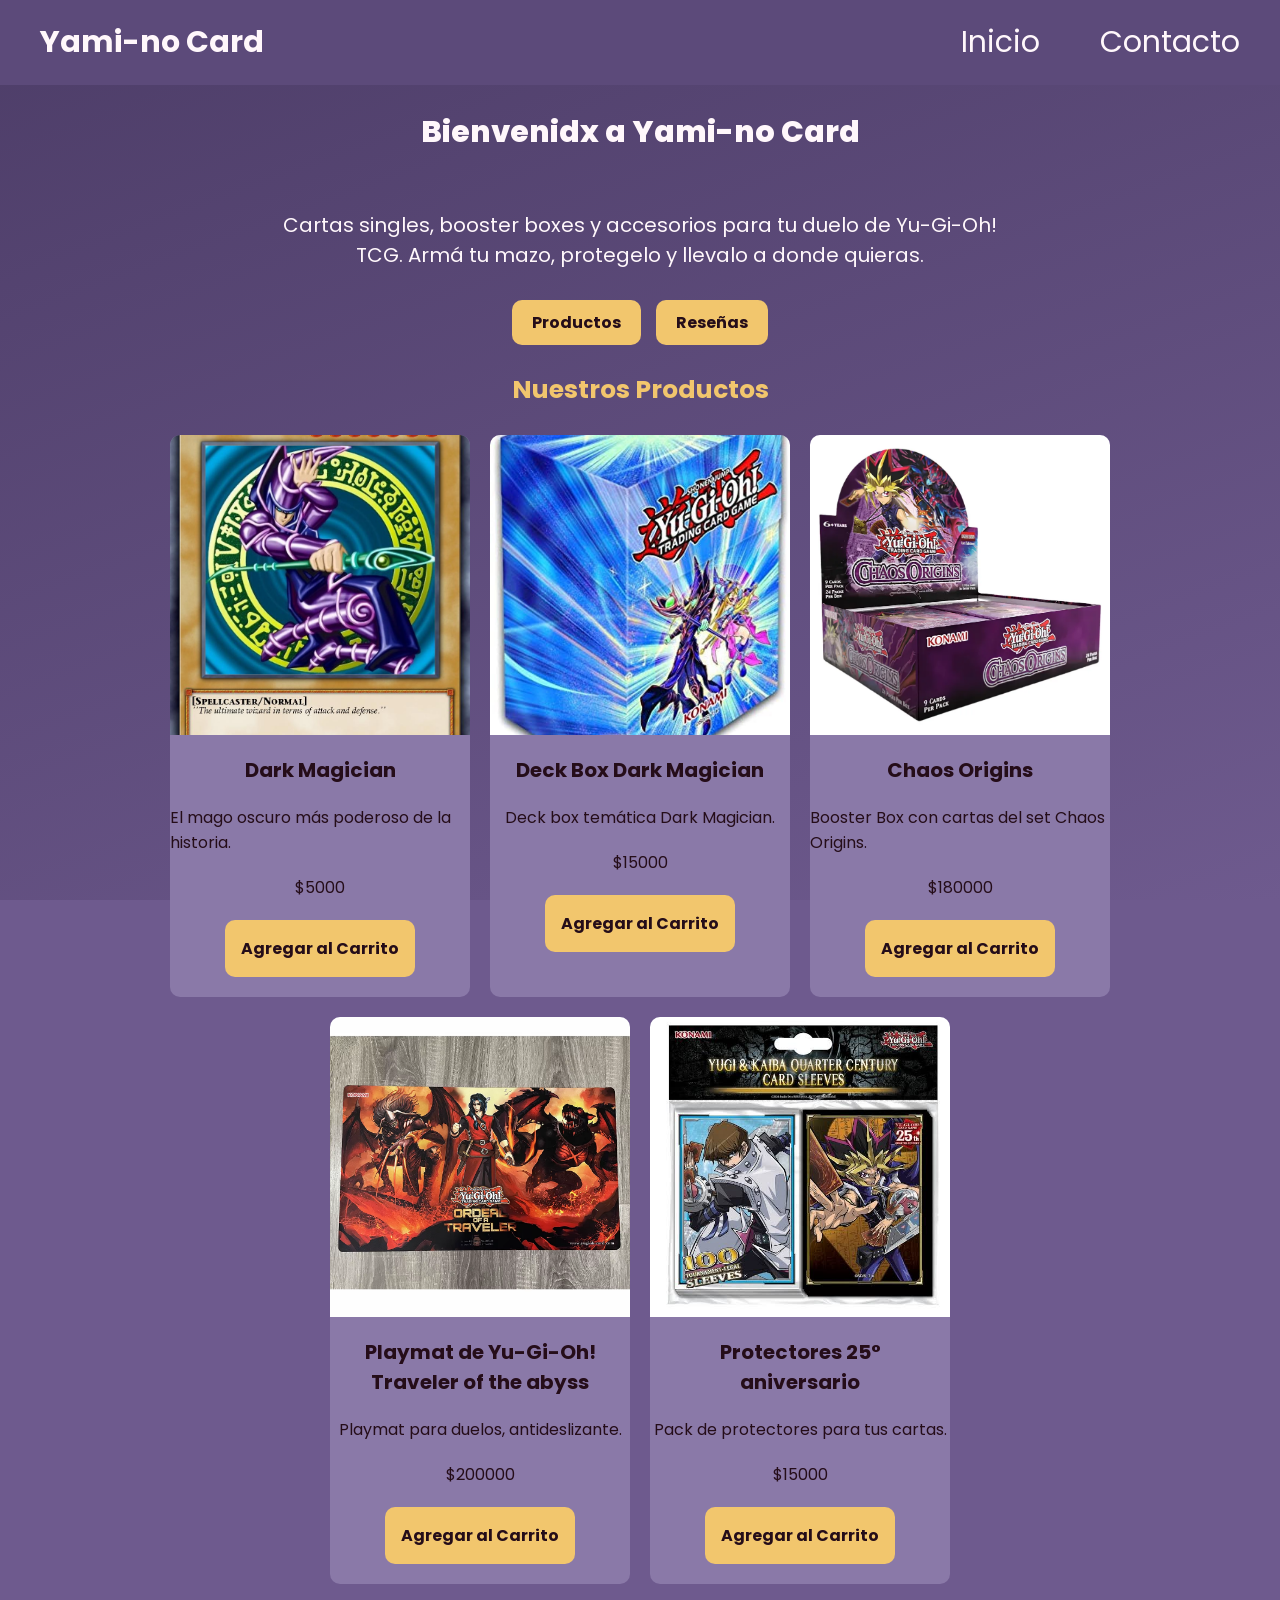
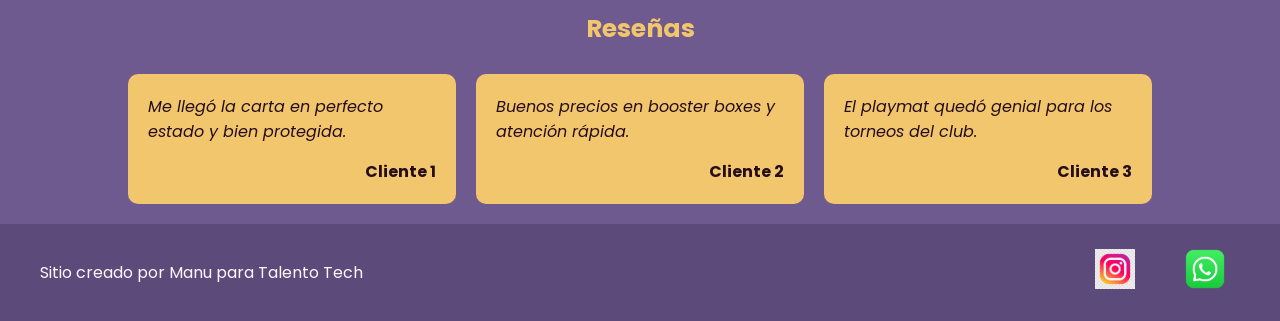
==== index.html @ 8b95e6cf "Primera versión de la tienda" ====
<!DOCTYPE html>
<html lang="es">
    <head>
        <meta charset="UTF-8">
        <meta name="viewport" content="width=device-width, initial-scale=1.0">
        <meta name="description" content="Yami-no Card: tienda de cartas, booster boxes y accesorios de Yu-Gi-Oh! TCG.">
        <link
          href="https://fonts.googleapis.com/css2?family=Poppins:ital,wght@0,100;0,400;0,600;0,700;0,800;1,100;1,400;1,600;1,700&display=swap"
          rel="stylesheet"
        />

        <!-- CAMBIO: el index está en la raíz, así que la ruta es ./css y no ../css -->
        <link rel="stylesheet" href="./css/styles.css"/>
        <!-- CAMBIO: título con el nombre de la tienda -->
        <title>Yami-no Card | Tienda de Yu-Gi-Oh!</title>
    </head>
    <body>
        <header>
            <div class="div-logo"><a class="logo" href="./index.html">Yami-no Card</a></div>
            
            <nav class="header-nav" aria-label="Principal">
                <ul class="nav-links">
                    <li><a href="./index.html">Inicio</a></li>
                    <li><a href="./pages/contacto.html">Contacto</a></li>
                </ul>
            </nav>
        </header>
        <main>
            <section class="inicio">
                <h1>Bienvenidx a Yami-no Card</h1>
                <!-- CAMBIO: texto real en lugar del lorem ipsum (editalo a tu gusto) -->
                <p class="parrafo">
                    Cartas singles, booster boxes y accesorios para tu duelo de Yu-Gi-Oh! TCG.
                    Armá tu mazo, protegelo y llevalo a donde quieras.
                </p>

                <!-- NUEVO: lista de navegación interna (la pide la consigna) -->
                <nav class="nav-interna" aria-label="En esta página">
                    <ul>
                        <li><a href="#productos">Productos</a></li>
                        <li><a href="#resenas">Reseñas</a></li>
                    </ul>
                </nav>
            </section>

            <!-- CAMBIO: id para que funcione el ancla -->
            <section id="productos">
                <h2 class="titulo-productos text-secondary">Nuestros Productos</h2>
                <div class="contenedor-tarjetas">
                    <article class="card text-dark">
                        <img src="./img/darkmagiciancard.jpg" alt="Carta Dark Magician"/>
                        <h3>Dark Magician</h3>
                        <p>El mago oscuro más poderoso de la historia.</p>
                        <p>$5000</p>
                        <button class="btn bg-secondary text-dark" type="button">
                            Agregar al Carrito
                        </button>
                    </article>

                    <article class="card text-dark">
                        <img src="./img/darkmagicianbox.jpg" alt="Deck box temática Dark Magician"/>
                        <!-- CAMBIO: título distinto al de la carta -->
                        <h3>Deck Box Dark Magician</h3>
                        <!-- CAMBIO: typos corregidos -->
                        <p>Deck box temática Dark Magician.</p>
                        <p>$15000</p>
                        <button class="btn bg-secondary text-dark" type="button">
                            Agregar al Carrito
                        </button>
                    </article>

                    <article class="card text-dark">
                        <img src="./img/chaosoriginboosterbox.webp" alt="Booster box del set Chaos Origins"/>
                        <h3>Chaos Origins</h3>
                        <p>Booster Box con cartas del set Chaos Origins.</p>
                        <p>$180000</p>
                        <button class="btn bg-secondary text-dark" type="button">
                            Agregar al Carrito
                        </button>
                    </article>

                    <!-- NUEVO (placeholder): cambiá imagen, texto y precio por los reales -->
                    <article class="card text-dark">
                        <img src="./img/playmatdante.avif" alt="Playmat de Yu-Gi-Oh!
                        Traveler of the abyss"/>
                        <h3>Playmat de Yu-Gi-Oh!
                        Traveler of the abyss</h3>
                        <p>Playmat para duelos, antideslizante.</p>
                        <p>$200000</p>
                        <button class="btn bg-secondary text-dark" type="button">
                            Agregar al Carrito
                        </button>
                    </article>

                    <!-- NUEVO (placeholder): cambiá imagen, texto y precio por los reales -->
                    <article class="card text-dark">
                        <img src="./img/protectoresyugioh.jpg" alt="Protectores de cartas"/>
                        <h3>Protectores 25° aniversario</h3>
                        <p>Pack de protectores para tus cartas.</p>
                        <p>$15000</p>
                        <button class="btn bg-secondary text-dark" type="button">
                            Agregar al Carrito
                        </button>
                    </article>
                </div>
            </section>

            <!-- NUEVO: sección Reseñas con Grid (reseñas de ejemplo, reemplazalas) -->
            <section id="resenas">
                <h2 class="text-secondary">Reseñas</h2>
                <div class="contenedor-resenas">
                    <article class="resena text-dark">
                        <blockquote>
                            <p>Me llegó la carta en perfecto estado y bien protegida.</p>
                        </blockquote>
                        <p class="autor">Cliente 1</p>
                    </article>

                    <article class="resena text-dark">
                        <blockquote>
                            <p>Buenos precios en booster boxes y atención rápida.</p>
                        </blockquote>
                        <p class="autor">Cliente 2</p>
                    </article>

                    <article class="resena text-dark">
                        <blockquote>
                            <p>El playmat quedó genial para los torneos del club.</p>
                        </blockquote>
                        <p class="autor">Cliente 3</p>
                    </article>
                </div>
            </section>
        </main>
        <footer>
            <p>Sitio creado por Manu para Talento Tech</p>
            <nav aria-label="Redes sociales">
                <ul class="footer-list">
                    <!-- CAMBIO: cada ícono en su propio <li> -->
                    <li><img src="./img/instagramlogo.avif" alt="Logo de Instagram"/></li>
                    <li><img src="./img/whatsapplogopng.webp" alt="Logo de WhatsApp"/></li>
                </ul>
            </nav>
        </footer>
    </body>
</html>
---- css/styles.css ----
*{
    margin: 0;
    padding: 0;
    box-sizing: border-box;
}
html {
    font-size: 62.5%;
}

body {
    font-family: 'Poppins', sans-serif;
    font-size: 1.6rem;
    background-color: #6e5a8e;
    /* NUEVO (opcional): degradé de fondo; si lo sacás queda tu color liso */
    background-image: linear-gradient(160deg, #4d3d68 0%, #6e5a8e 100%);
    background-attachment: fixed;
    color: #fff7fb; 

    display: flex;
    flex-direction: column;
    min-height: 100vh;
}

main {
    width: 80%;
    margin:  auto;
    padding-bottom: 2rem;

    flex: 1;

    display: flex;
    flex-direction: column;
    align-items: center;
}

/* NUEVO: que ninguna imagen se salga de su contenedor */
img {
    max-width: 100%;
}

h1   {
    font-size: 3rem;
    font-weight: 800;
    line-height: 1.15;
    margin: 3rem 0;
}

h2{
    color: #fff7fb;
    font-size: 2.5rem;
    font-weight: 700;
    line-height: 1.2;
    text-align: center;
    margin: 3rem 0;
}

/* NUEVO: títulos de las cards centrados */
h3 {
    font-size: 2rem;
    text-align: center;
    padding: 0 1rem;
}

/* NUEVO: foco visible al navegar con el teclado */
a:focus-visible,
button:focus-visible,
input:focus-visible,
textarea:focus-visible {
    outline: 3px solid #f2c66d;
    outline-offset: 2px;
}

.btn {
    border: none;
    font-family: inherit;
    font-size: 1.6rem;
    font-weight: bold;
    padding: 1.6rem;
    border-radius: 1rem;
    cursor: pointer;
}

header, footer {
    background-color: #5c4a7a;
    color: #fff7fb;
    width: 100%;

    display: flex;
    justify-content: space-between;
    align-items: center;
}

footer {
    padding: 1rem 4rem;
}

.div-logo {
    margin-left: 2rem;
    font-weight: bold;
} 

.logo, 
.header-nav a {
    text-decoration: none;
    font-size: 3rem;
    color: inherit;
    display: inline-block;
    padding: 2rem;
}


.header-nav{
    margin-right: 2rem;
}

.header-nav ul, footer .footer-list {
    list-style: none;
    display: flex;
    gap: 2rem;
}

.footer-list li{
    padding: 1rem;
}

.footer-list img {
    width: 5rem;
    padding: 0.5rem;
}



/*COLORES*/

.bg-primary {
    background-color: #6e5a8e;
}

/* CAMBIO: antes era #250d19, igual que el texto del botón (.text-dark), y no se leía */
.bg-secondary {
    background-color: #f2c66d;
}

/* CAMBIO: typo (.tex-light) */
.text-light {
    color: #fff7fb;
}

.text-dark {
    color: #250d19;
}

/* CAMBIO: typo (.tex-secondary) y color. Antes era #6e5a8e, igual que el fondo de la página */
.text-secondary {
    color: #f2c66d;
}

/* HOME*/

.inicio{
    display: flex;
    flex-direction: column;
    justify-content: center;
    align-items: center;
}

.inicio h1{
    width: 100%;
    text-align: center;
}

/* CAMBIO: typo (.parraf) para que coincida con class="parrafo" del HTML */
.parrafo {
    width: 80%;
    text-align: center;
    font-size: 2rem;
    padding: 3rem;
}

/* NUEVO: lista de navegación interna (anclas) */
.nav-interna ul {
    list-style: none;
    display: flex;
    justify-content: center;
    flex-wrap: wrap;
    gap: 1.5rem;
}

.nav-interna a {
    display: inline-block;
    color: #250d19;
    background-color: #f2c66d;
    font-weight: bold;
    text-decoration: none;
    padding: 1rem 2rem;
    border-radius: 1rem;
}

/* CAMBIO: typo (.contenerdor-tarjetas) para que coincida con el HTML */
.contenedor-tarjetas {
    display: flex;
    justify-content: center;
    /* para que se acomode los hijos abajo no tienen espacio* el uso de flex-wrap */
    flex-wrap: wrap;
    gap: 2rem;
}


.card {
    background-color: #8a79a8;
    width: 30rem;
    /* CAMBIO: evita que se desborde en celulares chicos */
    max-width: 100%;
    border-radius: 1rem;
    overflow: hidden;

    display: flex;
    flex-direction: column;
    align-items: center;
    gap: 2rem;
    padding-bottom: 2rem;
        
}

/* CAMBIO: imágenes rectangulares y parejas (con el óvalo las cartas quedaban recortadas).
   Si querés volver a tu estilo, cambiá esto por: width: 100%; border-radius: 20rem; */
.card img {
    width: 100%;
    height: 30rem;
    object-fit: cover;
}

/* NUEVO: Reseñas con GRID */
#resenas {
    width: 100%;
}

.contenedor-resenas {
    display: grid;
    grid-template-columns: repeat(auto-fit, minmax(24rem, 1fr));
    gap: 2rem;
}

.resena {
    background-color: #f2c66d;
    border-radius: 1rem;
    padding: 2rem;

    display: flex;
    flex-direction: column;
    justify-content: space-between;
    gap: 1.5rem;
}

.resena blockquote {
    font-style: italic;
}

.autor {
    font-weight: bold;
    text-align: right;
}


/* -------------------------------------------------------------------------- */
/*                                  CONTACTO                                  */
/* -------------------------------------------------------------------------- */
.contacto {
  width: 100%;
  display: flex;
  flex-direction: column;
  align-items: center;
}

.titulo-contacto {
  margin: 2rem 0;
}

.form-contacto {
  background-color: #8a79a8;
  color: #250d19;

  width: 100%;
  max-width: 50rem;

  font-size: 2rem;
  padding: 3rem;
  border-radius: 1rem;

  box-shadow: 0 10px 30px rgba(0, 0, 0, 0.15); /* sutil */
}

.grupo-input {
  display: flex;
  flex-direction: column;
  gap: 0.8rem;
  margin-bottom: 2rem;
}

/* CAMBIO: saqué "outline: none" (ahora el foco se ve con la regla de arriba)
   y sumé font-family para que los campos usen Poppins */
.grupo-input input,
.grupo-input textarea {
  width: 100%;
  padding: 1.2rem;
  font-family: inherit;
  font-size: 1.6rem;

  color: #250d19;
  background-color: #fff7fb;

  border: 2px solid #6e5a8e;
  border-radius: 0.8rem;
}

.grupo-input textarea {
  min-height: 10rem;
  resize: vertical;
}



/* -------------------------------------------------------------------------- */
/*                                MEDIA QUERIES                               */
/* -------------------------------------------------------------------------- */
/* NUEVO: tablets */
@media (max-width: 900px) {
  main {
    width: 90%;
  }
}

/* CAMBIO: tu media query de celulares, ahora más completa */
@media (max-width: 600px) {
  header,
  footer {
    flex-direction: column;
  }

  .header-nav,
  .div-logo {
    margin: 0;
  }

  .logo,
  .header-nav a {
    font-size: 2.2rem;
    padding: 1rem;
  }

  main {
    width: 94%;
  }

  h1 {
    font-size: 2.4rem;
  }

  h2 {
    font-size: 2rem;
  }

  .parrafo {
    width: 100%;
    padding: 1.5rem;
    font-size: 1.7rem;
  }

  .form-contacto {
    padding: 2rem;
    font-size: 1.8rem;
  }

  footer {
    padding: 1rem 2rem;
    text-align: center;
  }
}
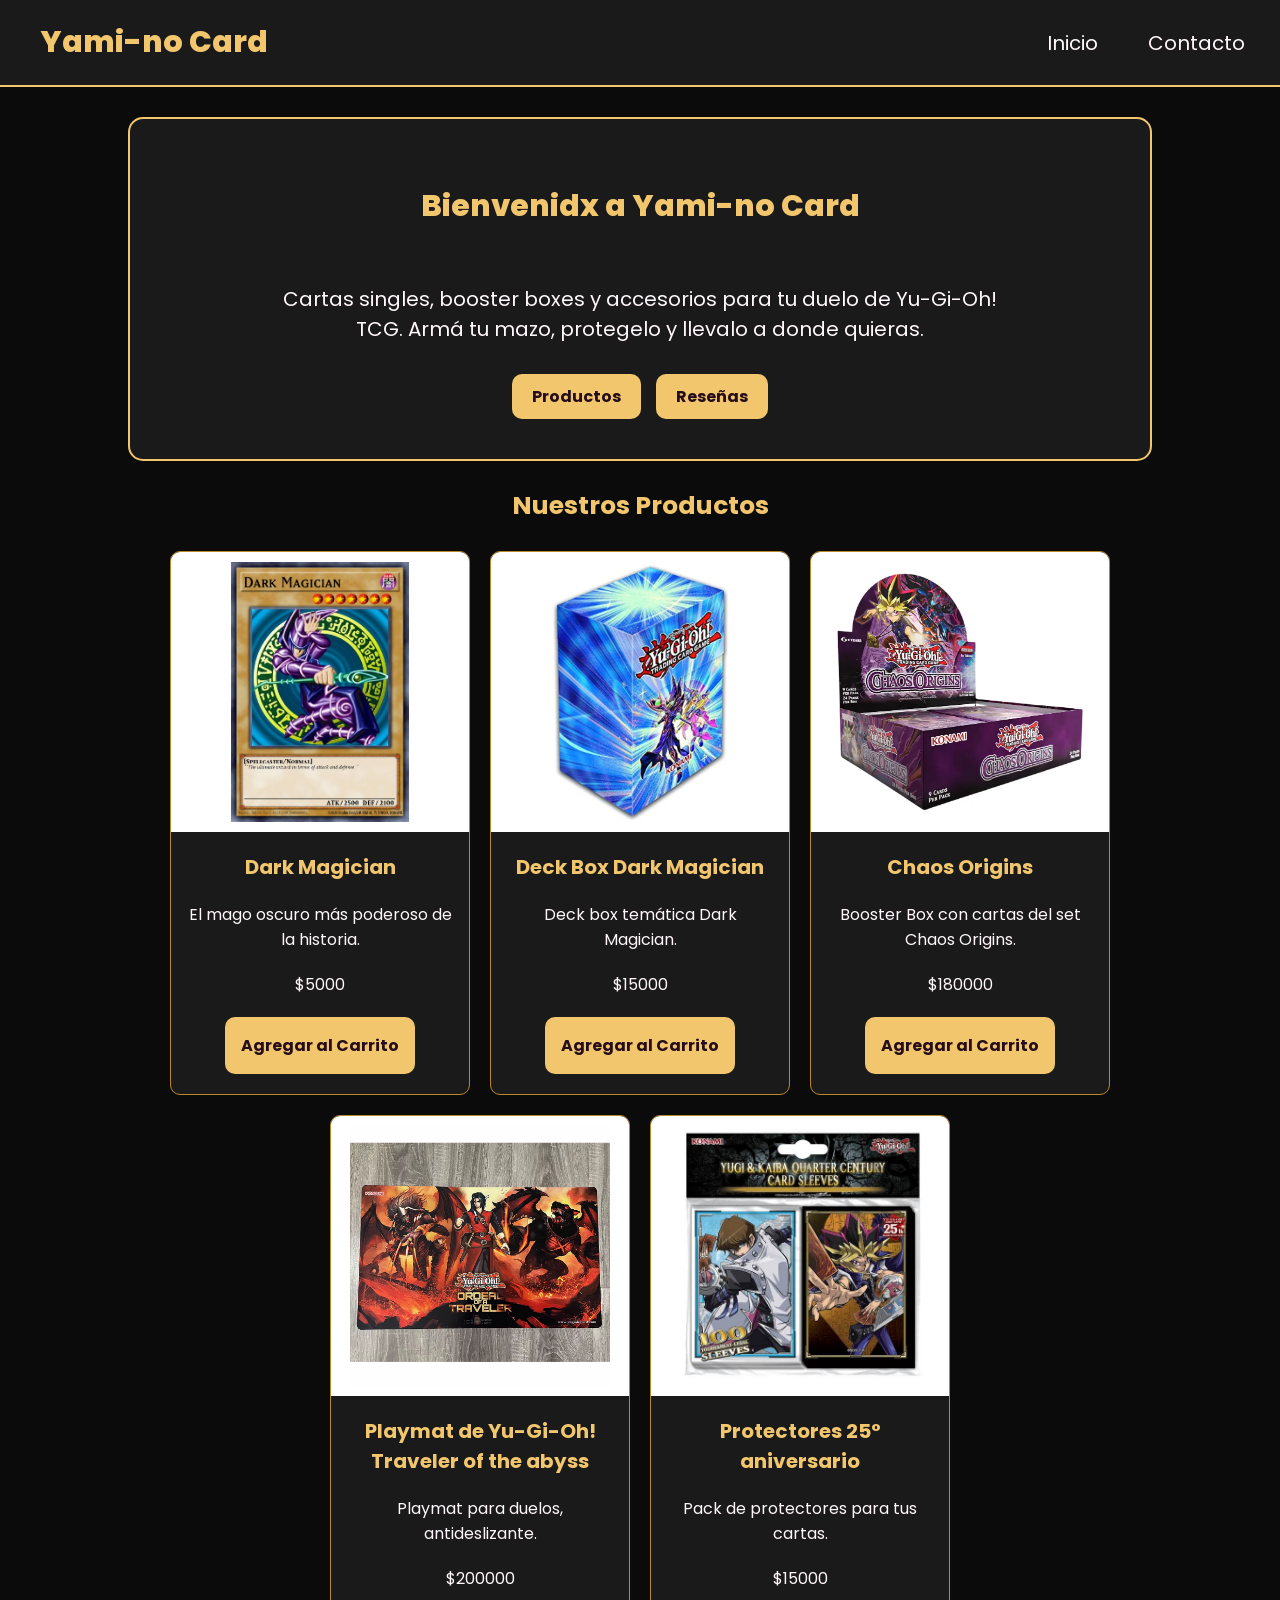
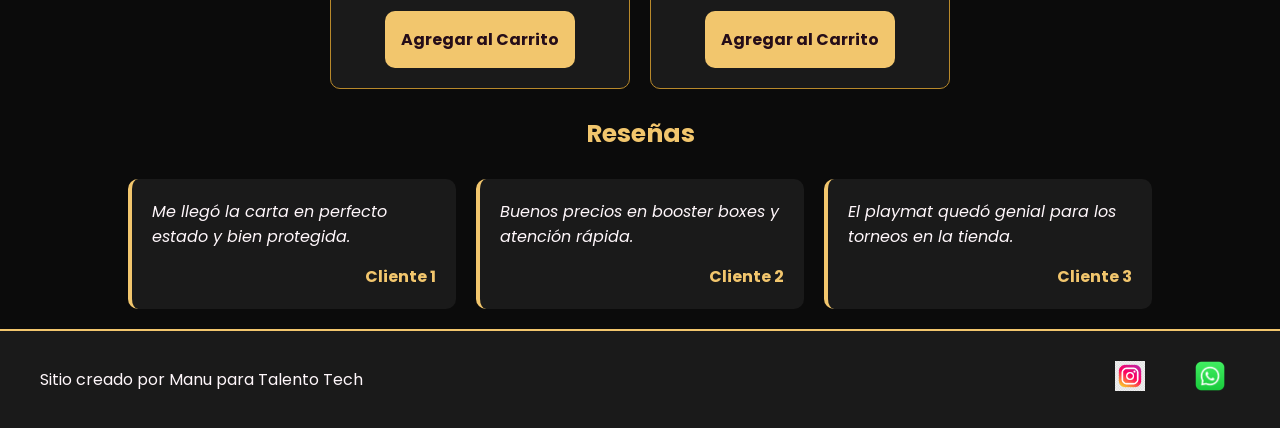
==== commit 70932f39: "Paleta negro y dorado, banner y correcciones de CSS" ====
--- a/index.html
+++ b/index.html
@@ -9,9 +9,8 @@
           rel="stylesheet"
         />
 
-        <!-- CAMBIO: el index está en la raíz, así que la ruta es ./css y no ../css -->
+        
         <link rel="stylesheet" href="./css/styles.css"/>
-        <!-- CAMBIO: título con el nombre de la tienda -->
         <title>Yami-no Card | Tienda de Yu-Gi-Oh!</title>
     </head>
     <body>
@@ -28,13 +27,11 @@
         <main>
             <section class="inicio">
                 <h1>Bienvenidx a Yami-no Card</h1>
-                <!-- CAMBIO: texto real en lugar del lorem ipsum (editalo a tu gusto) -->
                 <p class="parrafo">
                     Cartas singles, booster boxes y accesorios para tu duelo de Yu-Gi-Oh! TCG.
                     Armá tu mazo, protegelo y llevalo a donde quieras.
                 </p>
 
-                <!-- NUEVO: lista de navegación interna (la pide la consigna) -->
                 <nav class="nav-interna" aria-label="En esta página">
                     <ul>
                         <li><a href="#productos">Productos</a></li>
@@ -43,7 +40,6 @@
                 </nav>
             </section>
 
-            <!-- CAMBIO: id para que funcione el ancla -->
             <section id="productos">
                 <h2 class="titulo-productos text-secondary">Nuestros Productos</h2>
                 <div class="contenedor-tarjetas">
@@ -59,9 +55,7 @@
 
                     <article class="card text-dark">
                         <img src="./img/darkmagicianbox.jpg" alt="Deck box temática Dark Magician"/>
-                        <!-- CAMBIO: título distinto al de la carta -->
                         <h3>Deck Box Dark Magician</h3>
-                        <!-- CAMBIO: typos corregidos -->
                         <p>Deck box temática Dark Magician.</p>
                         <p>$15000</p>
                         <button class="btn bg-secondary text-dark" type="button">
@@ -79,7 +73,6 @@
                         </button>
                     </article>
 
-                    <!-- NUEVO (placeholder): cambiá imagen, texto y precio por los reales -->
                     <article class="card text-dark">
                         <img src="./img/playmatdante.avif" alt="Playmat de Yu-Gi-Oh!
                         Traveler of the abyss"/>
@@ -92,7 +85,6 @@
                         </button>
                     </article>
 
-                    <!-- NUEVO (placeholder): cambiá imagen, texto y precio por los reales -->
                     <article class="card text-dark">
                         <img src="./img/protectoresyugioh.jpg" alt="Protectores de cartas"/>
                         <h3>Protectores 25° aniversario</h3>
@@ -105,7 +97,6 @@
                 </div>
             </section>
 
-            <!-- NUEVO: sección Reseñas con Grid (reseñas de ejemplo, reemplazalas) -->
             <section id="resenas">
                 <h2 class="text-secondary">Reseñas</h2>
                 <div class="contenedor-resenas">
@@ -125,7 +116,7 @@
 
                     <article class="resena text-dark">
                         <blockquote>
-                            <p>El playmat quedó genial para los torneos del club.</p>
+                            <p>El playmat quedó genial para los torneos en la tienda.</p>
                         </blockquote>
                         <p class="autor">Cliente 3</p>
                     </article>
@@ -136,7 +127,6 @@
             <p>Sitio creado por Manu para Talento Tech</p>
             <nav aria-label="Redes sociales">
                 <ul class="footer-list">
-                    <!-- CAMBIO: cada ícono en su propio <li> -->
                     <li><img src="./img/instagramlogo.avif" alt="Logo de Instagram"/></li>
                     <li><img src="./img/whatsapplogopng.webp" alt="Logo de WhatsApp"/></li>
                 </ul>
--- a/css/styles.css
+++ b/css/styles.css
@@ -1,21 +1,38 @@
+/* ========================================================================== 
+    YAMI-NO CARD - styles.css           
+                                                                           
+    Colores usados:                                                           
+    negro #0b0b0b | negro suave #1a1a1a | dorado #f2c66d                    
+    dorado oscuro #b8892b | texto claro #fff7fb | texto oscuro #250d19      
+                                                                            
+
+   ========================================================================== */
+
+
+/* -------------------------------------------------------------------------- */
+/*  BASE                                                                      */
+/* -------------------------------------------------------------------------- */
+
+
 *{
     margin: 0;
     padding: 0;
     box-sizing: border-box;
 }
+
+
 html {
     font-size: 62.5%;
 }
+
 
 body {
     font-family: 'Poppins', sans-serif;
     font-size: 1.6rem;
-    background-color: #6e5a8e;
-    /* NUEVO (opcional): degradé de fondo; si lo sacás queda tu color liso */
-    background-image: linear-gradient(160deg, #4d3d68 0%, #6e5a8e 100%);
-    background-attachment: fixed;
-    color: #fff7fb; 
-
+    background-color: #0b0b0b;
+    color: #fff7fb;
+
+    
     display: flex;
     flex-direction: column;
     min-height: 100vh;
@@ -33,7 +50,7 @@
     align-items: center;
 }
 
-/* NUEVO: que ninguna imagen se salga de su contenedor */
+
 img {
     max-width: 100%;
 }
@@ -54,14 +71,13 @@
     margin: 3rem 0;
 }
 
-/* NUEVO: títulos de las cards centrados */
 h3 {
     font-size: 2rem;
     text-align: center;
     padding: 0 1rem;
 }
 
-/* NUEVO: foco visible al navegar con el teclado */
+/* Extra de accesibilidad: se ve dónde estás al navegar con el teclado */
 a:focus-visible,
 button:focus-visible,
 input:focus-visible,
@@ -72,7 +88,7 @@
 
 .btn {
     border: none;
-    font-family: inherit;
+    font-family: 'Poppins', sans-serif;
     font-size: 1.6rem;
     font-weight: bold;
     padding: 1.6rem;
@@ -80,8 +96,12 @@
     cursor: pointer;
 }
 
+
+/* -------------------------------------------------------------------------- 
+  HEADER, NAV Y FOOTER                                                      
+ -------------------------------------------------------------------------- */
 header, footer {
-    background-color: #5c4a7a;
+    background-color: #1a1a1a;
     color: #fff7fb;
     width: 100%;
 
@@ -90,8 +110,14 @@
     align-items: center;
 }
 
+
+header {
+    border-bottom: 2px solid #f2c66d;
+}
+
 footer {
-    padding: 1rem 4rem;
+    padding: 1.5rem 4rem;
+    border-top: 2px solid #f2c66d;
 }
 
 .div-logo {
@@ -109,6 +135,23 @@
 }
 
 
+.logo {
+    color: #f2c66d;
+    font-weight: 800;
+}
+
+.header-nav a {
+    font-size: 2rem;
+    padding: 1rem 1.5rem;
+    border-radius: 1rem;
+}
+
+
+.header-nav a:hover {
+    background-color: #f2c66d;
+    color: #0b0b0b;
+}
+
 .header-nav{
     margin-right: 2rem;
 }
@@ -124,24 +167,22 @@
 }
 
 .footer-list img {
-    width: 5rem;
+    width: 4rem;
     padding: 0.5rem;
 }
 
 
-
-/*COLORES*/
-
+/* -------------------------------------------------------------------------- 
+  COLORES (clases reutilizables que usa el HTML)                            
+ -------------------------------------------------------------------------- */
 .bg-primary {
-    background-color: #6e5a8e;
-}
-
-/* CAMBIO: antes era #250d19, igual que el texto del botón (.text-dark), y no se leía */
+    background-color: #1a1a1a;
+}
+
 .bg-secondary {
     background-color: #f2c66d;
 }
 
-/* CAMBIO: typo (.tex-light) */
 .text-light {
     color: #fff7fb;
 }
@@ -150,26 +191,34 @@
     color: #250d19;
 }
 
-/* CAMBIO: typo (.tex-secondary) y color. Antes era #6e5a8e, igual que el fondo de la página */
 .text-secondary {
     color: #f2c66d;
 }
 
-/* HOME*/
+
 
 .inicio{
+    width: 100%;
     display: flex;
     flex-direction: column;
     justify-content: center;
     align-items: center;
+    margin-top: 3rem;
+    padding: 4rem 2rem;
+    border: 2px solid #f2c66d;
+    border-radius: 1.5rem;
+    background-color: #1a1a1a;
+    background-image: url("../img/banner.jpg");
+    background-size: cover;
+    background-position: center;
 }
 
 .inicio h1{
     width: 100%;
     text-align: center;
-}
-
-/* CAMBIO: typo (.parraf) para que coincida con class="parrafo" del HTML */
+    color: #f2c66d;
+}
+
 .parrafo {
     width: 80%;
     text-align: center;
@@ -177,7 +226,7 @@
     padding: 3rem;
 }
 
-/* NUEVO: lista de navegación interna (anclas) */
+
 .nav-interna ul {
     list-style: none;
     display: flex;
@@ -196,20 +245,20 @@
     border-radius: 1rem;
 }
 
-/* CAMBIO: typo (.contenerdor-tarjetas) para que coincida con el HTML */
+
+
 .contenedor-tarjetas {
     display: flex;
     justify-content: center;
-    /* para que se acomode los hijos abajo no tienen espacio* el uso de flex-wrap */
     flex-wrap: wrap;
     gap: 2rem;
 }
 
-
 .card {
-    background-color: #8a79a8;
+    background-color: #1a1a1a;
+    color: #fff7fb;
+    border: 1px solid #b8892b;
     width: 30rem;
-    /* CAMBIO: evita que se desborde en celulares chicos */
     max-width: 100%;
     border-radius: 1rem;
     overflow: hidden;
@@ -219,30 +268,53 @@
     align-items: center;
     gap: 2rem;
     padding-bottom: 2rem;
-        
-}
-
-/* CAMBIO: imágenes rectangulares y parejas (con el óvalo las cartas quedaban recortadas).
-   Si querés volver a tu estilo, cambiá esto por: width: 100%; border-radius: 20rem; */
+}
+
+.card:hover {
+    border-color: #f2c66d;
+}
+
+
+.card h3 {
+    color: #f2c66d;
+}
+
 .card img {
     width: 100%;
-    height: 30rem;
-    object-fit: cover;
-}
-
-/* NUEVO: Reseñas con GRID */
+    height: 28rem;
+    object-fit: contain;
+    background-color: #fff;
+    padding: 1rem;
+}
+
+.card p {
+    padding: 0 1.5rem;
+    text-align: center;
+}
+
+
+.card .btn {
+    margin-top: auto;
+}
+
+
+/* -------------------------------------------------------------------------- 
+  RESEÑAS                                                 
+-------------------------------------------------------------------------- */
 #resenas {
     width: 100%;
 }
 
 .contenedor-resenas {
     display: grid;
-    grid-template-columns: repeat(auto-fit, minmax(24rem, 1fr));
+    grid-template-columns: 1fr 1fr 1fr;
     gap: 2rem;
 }
 
 .resena {
-    background-color: #f2c66d;
+    background-color: #1a1a1a;
+    color: #fff7fb;
+    border-left: 4px solid #f2c66d;
     border-radius: 1rem;
     padding: 2rem;
 
@@ -259,120 +331,129 @@
 .autor {
     font-weight: bold;
     text-align: right;
-}
-
-
-/* -------------------------------------------------------------------------- */
-/*                                  CONTACTO                                  */
-/* -------------------------------------------------------------------------- */
+    color: #f2c66d;
+}
+
+
+/* -------------------------------------------------------------------------- 
+  CONTACTO                                                                  
+ -------------------------------------------------------------------------- */
 .contacto {
-  width: 100%;
-  display: flex;
-  flex-direction: column;
-  align-items: center;
+    width: 100%;
+    display: flex;
+    flex-direction: column;
+    align-items: center;
 }
 
 .titulo-contacto {
-  margin: 2rem 0;
+    margin: 2rem 0;
 }
 
 .form-contacto {
-  background-color: #8a79a8;
-  color: #250d19;
-
-  width: 100%;
-  max-width: 50rem;
-
-  font-size: 2rem;
-  padding: 3rem;
-  border-radius: 1rem;
-
-  box-shadow: 0 10px 30px rgba(0, 0, 0, 0.15); /* sutil */
+    background-color: #1a1a1a;
+    color: #fff7fb;
+    border: 1px solid #b8892b;
+
+    width: 100%;
+    max-width: 50rem;
+
+    font-size: 2rem;
+    padding: 3rem;
+    border-radius: 1rem;
+
+    box-shadow: 0 10px 30px rgba(0, 0, 0, 0.15);
 }
 
 .grupo-input {
-  display: flex;
-  flex-direction: column;
-  gap: 0.8rem;
-  margin-bottom: 2rem;
-}
-
-/* CAMBIO: saqué "outline: none" (ahora el foco se ve con la regla de arriba)
-   y sumé font-family para que los campos usen Poppins */
+    display: flex;
+    flex-direction: column;
+    gap: 0.8rem;
+    margin-bottom: 2rem;
+}
+
 .grupo-input input,
 .grupo-input textarea {
-  width: 100%;
-  padding: 1.2rem;
-  font-family: inherit;
-  font-size: 1.6rem;
-
-  color: #250d19;
-  background-color: #fff7fb;
-
-  border: 2px solid #6e5a8e;
-  border-radius: 0.8rem;
+    width: 100%;
+    padding: 1.2rem;
+    font-family: 'Poppins', sans-serif;
+    font-size: 1.6rem;
+
+    color: #250d19;
+    background-color: #fff7fb;
+
+    border: 2px solid #b8892b;
+    border-radius: 0.8rem;
 }
 
 .grupo-input textarea {
-  min-height: 10rem;
-  resize: vertical;
-}
-
-
-
-/* -------------------------------------------------------------------------- */
-/*                                MEDIA QUERIES                               */
-/* -------------------------------------------------------------------------- */
-/* NUEVO: tablets */
-@media (max-width: 900px) {
-  main {
-    width: 90%;
-  }
-}
-
-/* CAMBIO: tu media query de celulares, ahora más completa */
-@media (max-width: 600px) {
-  header,
-  footer {
-    flex-direction: column;
-  }
-
-  .header-nav,
-  .div-logo {
-    margin: 0;
-  }
-
-  .logo,
-  .header-nav a {
-    font-size: 2.2rem;
-    padding: 1rem;
-  }
-
-  main {
-    width: 94%;
-  }
-
-  h1 {
-    font-size: 2.4rem;
-  }
-
-  h2 {
-    font-size: 2rem;
-  }
-
-  .parrafo {
-    width: 100%;
-    padding: 1.5rem;
-    font-size: 1.7rem;
-  }
-
-  .form-contacto {
-    padding: 2rem;
-    font-size: 1.8rem;
-  }
-
-  footer {
-    padding: 1rem 2rem;
-    text-align: center;
-  }
-}
+    min-height: 10rem;
+    resize: vertical;
+}
+
+
+/* -------------------------------------------------------------------------- 
+ MEDIA: quise probar para celulares, como metodo agreado
+ -------------------------------------------------------------------------- */
+
+/* Tablets y celulares: hasta 768px */
+@media only screen and (max-width: 768px) {
+    main {
+        width: 90%;
+    }
+
+    /* Grid: de 3 columnas a 1 */
+    .contenedor-resenas {
+        grid-template-columns: 1fr;
+    }
+}
+
+/* Celulares: hasta 600px */
+@media only screen and (max-width: 600px) {
+    header,
+    footer {
+        flex-direction: column;
+    }
+
+    .header-nav,
+    .div-logo {
+        margin: 0;
+    }
+
+    .logo,
+    .header-nav a {
+        font-size: 2.2rem;
+        padding: 1rem;
+    }
+
+    main {
+        width: 94%;
+    }
+
+    h1 {
+        font-size: 2.4rem;
+    }
+
+    h2 {
+        font-size: 2rem;
+    }
+
+    .parrafo {
+        width: 100%;
+        padding: 1.5rem;
+        font-size: 1.7rem;
+    }
+
+    .inicio {
+        padding: 2.5rem 1rem;
+    }
+
+    .form-contacto {
+        padding: 2rem;
+        font-size: 1.8rem;
+    }
+
+    footer {
+        padding: 1rem 2rem;
+        text-align: center;
+    }
+}
